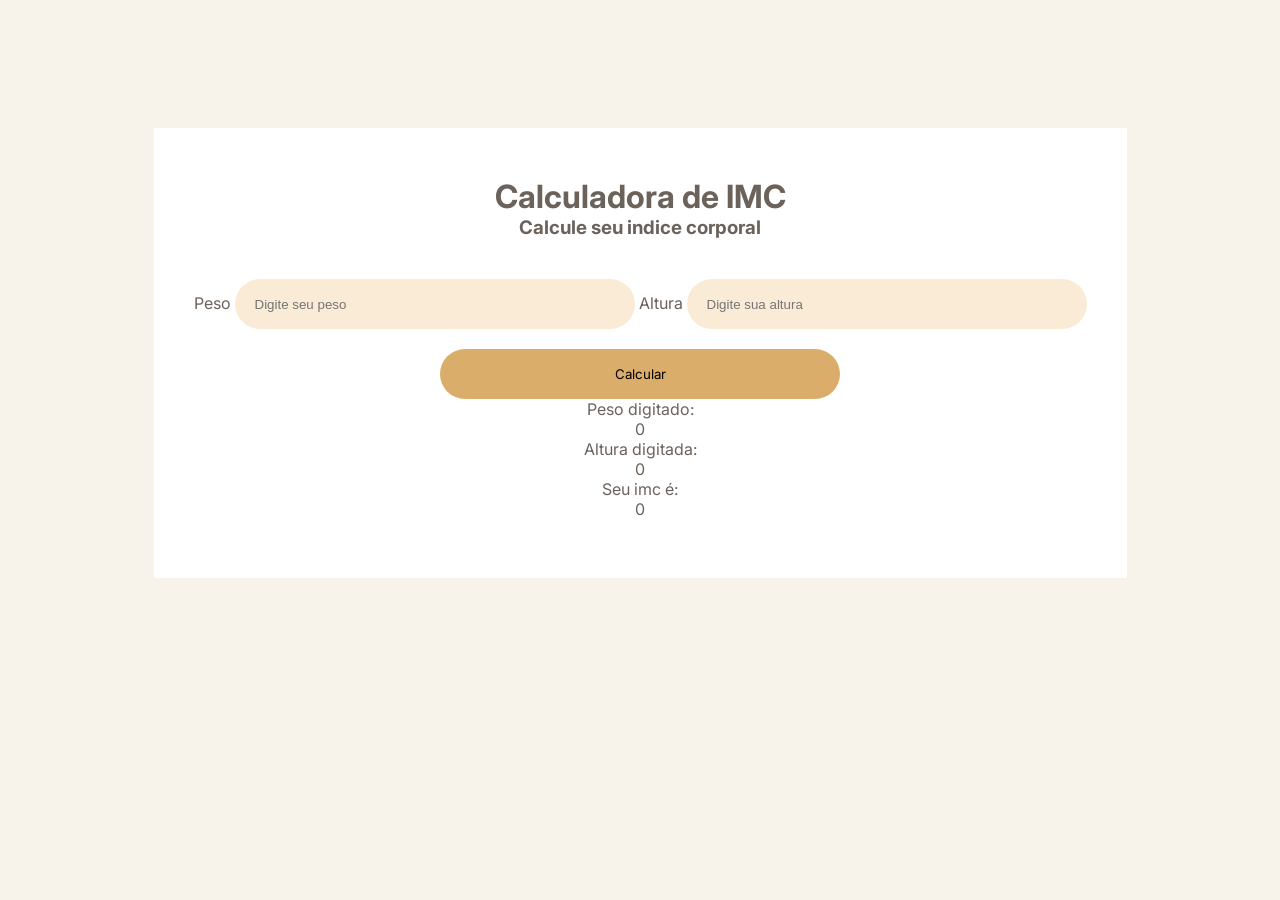
==== calculadora-de-IMC/index.html @ 73e0d0e2 "criação da estrutura html + um pouco de estruturação do css da calculadora de imc" ====
<!DOCTYPE html>
<html lang="pt-BR">
<head>
    <meta charset="UTF-8">
    <meta name="viewport" content="width=device-width, initial-scale=1.0">
    <title>Calculadora de IMC</title>
    <link rel="stylesheet" href="style.css">
        <link href="https://fonts.googleapis.com/css2?family=Baloo+2:wght@400..800&family=Cherry+Bomb+One&family=Fredoka:wght@300..700&family=Inter:ital,opsz,wght@0,14..32,100..900;1,14..32,100..900&display=swap" rel="stylesheet">
</head>
<body>
    <main>
        <h1>Calculadora de IMC</h1>
        <h3>Calcule seu indice corporal</h3>


        <section class="card-principal">
        <form>
            <!-- inputs -->
            <div class="inputs">
            <label for="peso">Peso</label>
            <input type="number" id="peso" placeholder="Digite seu peso">

            <label for="altura">Altura</label>
            <input type="number" id="altura" placeholder="Digite sua altura">
            </div>

            <!-- botão -->
            <button type="submit">Calcular</button>

            <!-- resultado -->

            <div class="resultado">
                <div class="informacoes-imc">
                <p>Peso digitado: </p> <span id="peso-digitado">0</span>
                <p>Altura digitada: </p> <span id="altura-digitada">0</span>
                </div>

                <div class="total-imc">
                <p>Seu imc é:</p> <span id="resultado-imc">0</span>
                </div>
                
                <div class="conteudo-imc">
                <span id="texto-com-base-imc"></span>
                </div>
            </div>
        </form>
    </section>

    </main>
</body>
</html>
---- calculadora-de-IMC/style.css ----
* {
    margin: 0;
    padding: 0;
    box-sizing: border-box;
}
body{
    background-color: #F7F3EA;
    display: flex;
    align-items: center;
    justify-content: center;
    font-family: "Inter";
    min-width: 100vh;
    margin-top: 10%;
    color: #050200;
}
main{
    background-color: #ffff;
    min-width: 100vh;
    min-height: 50vh;
    display: flex;
    flex-direction: column;
    padding: 10px;
    justify-content: center;
    align-items: center;
    color: #6B625B;
}
form{
    margin-top: 10px;
    padding: 10px;
    justify-content: center;
    align-items: center;
    text-align: center;
}
input{
    border: none;
    background-color: antiquewhite;
    width: 400px;
    height: 50px;
    border-radius: 30px;
    padding: 20px;
}
input[type=number]::-webkit-inner-spin-button{
    appearance: none; 
    }

.inputs{
    padding: 20px;
    gap: 50px;
}
button{
    width: 400px;
    height: 50px;
    border-radius: 30px;
    border: none;
    cursor: pointer;
    background-color:#DBAD6A ;
    font-family: "Inter";
}
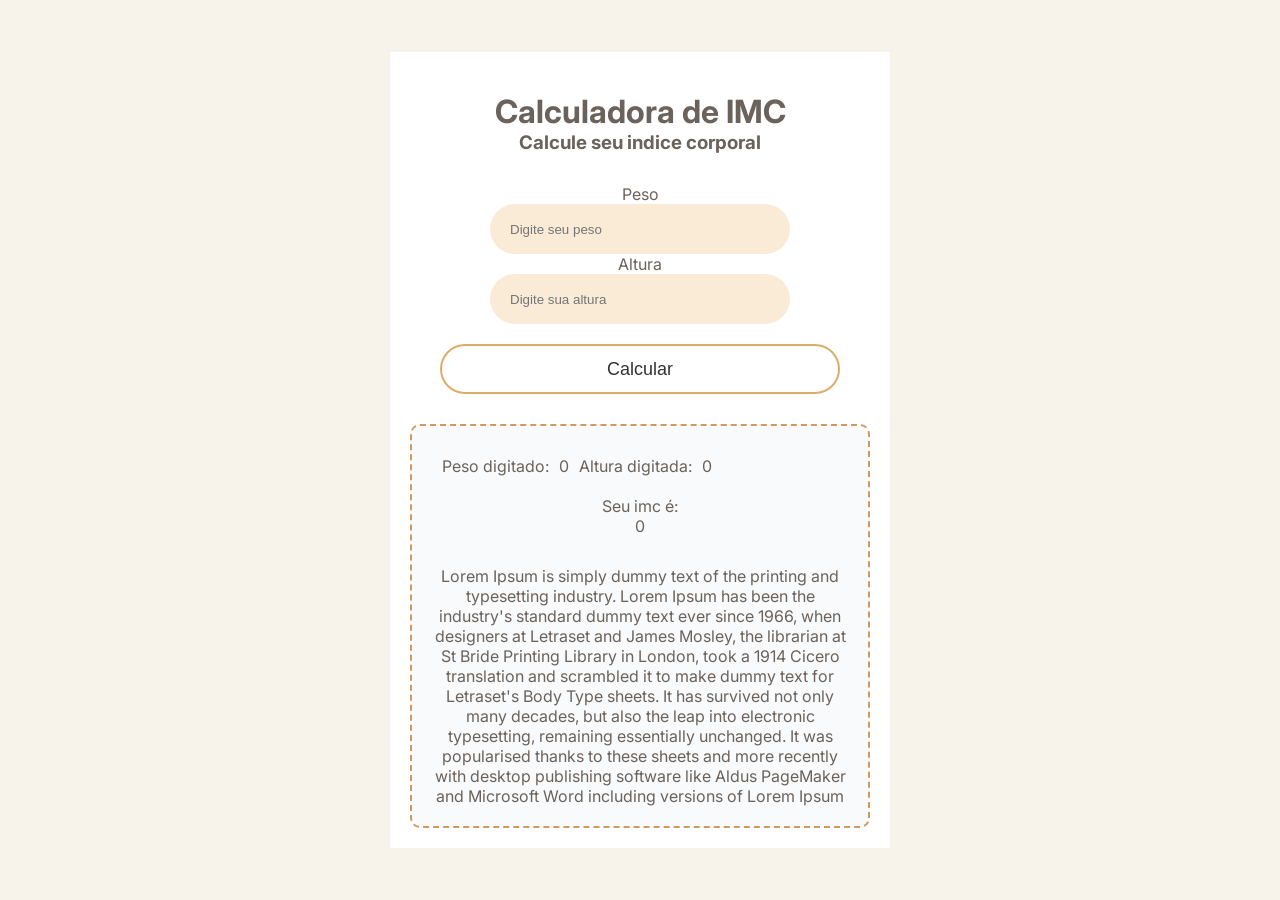
==== commit dfaa06f7: "finalização do css e inicio do javascript" ====
--- a/calculadora-de-IMC/index.html
+++ b/calculadora-de-IMC/index.html
@@ -25,7 +25,7 @@
             </div>
 
             <!-- botão -->
-            <button type="submit">Calcular</button>
+            <button type="submit" id="botao">Calcular</button>
 
             <!-- resultado -->
 
@@ -40,12 +40,13 @@
                 </div>
                 
                 <div class="conteudo-imc">
-                <span id="texto-com-base-imc"></span>
+                <span id="texto-com-base-imc">Lorem Ipsum is simply dummy text of the printing and typesetting industry. Lorem Ipsum has been the industry's standard dummy text ever since 1966, when designers at Letraset and James Mosley, the librarian at St Bride Printing Library in London, took a 1914 Cicero translation and scrambled it to make dummy text for Letraset's Body Type sheets. It has survived not only many decades, but also the leap into electronic typesetting, remaining essentially unchanged. It was popularised thanks to these sheets and more recently with desktop publishing software like Aldus PageMaker and Microsoft Word including versions of Lorem Ipsum</span>
                 </div>
             </div>
         </form>
     </section>
 
     </main>
+    <script src="/calculadora-de-IMC/script.js"></script>
 </body>
 </html>
--- a/calculadora-de-IMC/style.css
+++ b/calculadora-de-IMC/style.css
@@ -3,19 +3,22 @@
     padding: 0;
     box-sizing: border-box;
 }
-body{
+
+body {
     background-color: #F7F3EA;
     display: flex;
     align-items: center;
     justify-content: center;
     font-family: "Inter";
-    min-width: 100vh;
-    margin-top: 10%;
+    min-height: 100vh;
     color: #050200;
+    padding: 20px; 
 }
-main{
-    background-color: #ffff;
-    min-width: 100vh;
+
+main {
+    background-color: #fff;
+    width: 100%;
+    max-width: 500px;
     min-height: 50vh;
     display: flex;
     flex-direction: column;
@@ -24,35 +27,94 @@
     align-items: center;
     color: #6B625B;
 }
-form{
-    margin-top: 10px;
+h1{
+        margin-top: 30px;
+}
+
+form {
+    width: 100%;
     padding: 10px;
     justify-content: center;
     align-items: center;
     text-align: center;
 }
-input{
+
+input {
     border: none;
     background-color: antiquewhite;
-    width: 400px;
+    width: 100%; 
+    max-width: 300px; 
     height: 50px;
     border-radius: 30px;
     padding: 20px;
+    display: flex; 
+    gap: 10%;
+    margin-left: 60px;
 }
-input[type=number]::-webkit-inner-spin-button{
-    appearance: none; 
-    }
 
-.inputs{
+input[type=number]::-webkit-inner-spin-button {
+    appearance: none;
+}
+
+.inputs {
     padding: 20px;
     gap: 50px;
 }
-button{
-    width: 400px;
+
+button {
+    width: 100%; 
+    max-width: 400px;  
     height: 50px;
     border-radius: 30px;
-    border: none;
+    font-size: 18px;
+    background: linear-gradient(to right, #DBAD6A 50%, transparent 50%);
+    background-size: 200% 100%;
+    background-position: right bottom;
+    transition: all 0.5s ease;
+    color: #333;
+    border: 2px solid #DBAD6A;
+    padding: 12px 30px;
     cursor: pointer;
-    background-color:#DBAD6A ;
-    font-family: "Inter";
+}
+
+button:hover {
+    background-position: left bottom;
+    color: white;
+}
+
+.informacoes-imc {
+    padding: 20px;
+    display: flex;
+    flex-direction: row;
+    flex-wrap: wrap;
+    gap: 10px;
+}
+
+.resultado {
+    background-color: #f8fafc;
+    justify-content: center;
+    margin-top: 30px;
+    display: flex;
+    flex-direction: column;
+    padding: 10px;
+    border: 2px dashed #CF995F;
+    border-radius: 10px;
+    width: 100%; 
+}
+#texto-com-base-imc{
+    display: flex;
+    justify-content: center;
+    padding: 10px;
+    margin-top: 20px;
+}
+/* Responsividade */
+@media (max-width: 400px) {
+    main {
+        padding: 10px 5px;
+    }
+
+    button,
+    input {
+        max-width: 100%;
+    }
 }
